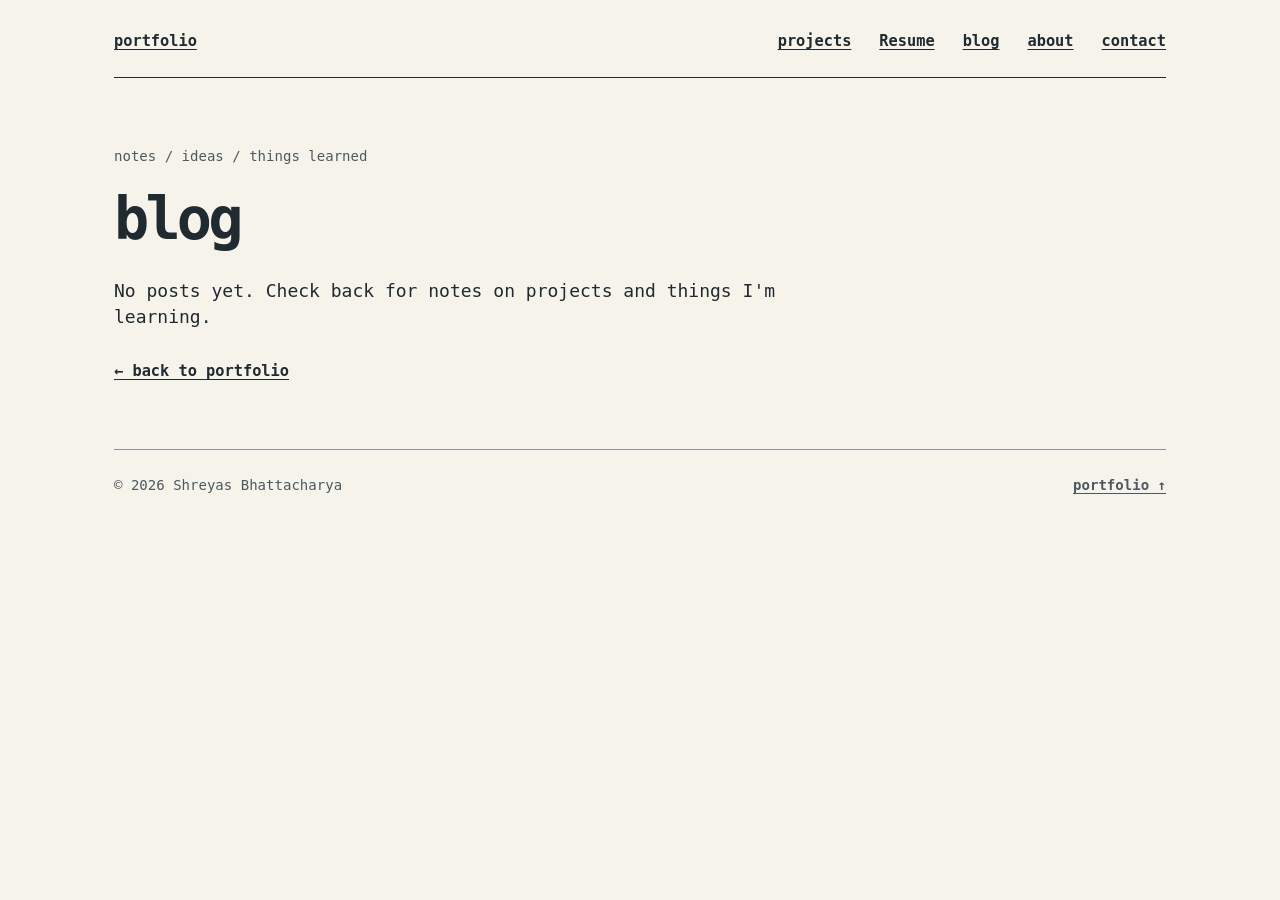
==== blog.html @ 928c16a8 "Add standalone resume and blog pages" ====
<!doctype html>
<html lang="en">
<head>
  <meta charset="utf-8">
  <meta name="viewport" content="width=device-width, initial-scale=1">
  <title>blog · Shreyas Bhattacharya</title>
  <meta name="description" content="Notes, ideas, and things learned by Shreyas Bhattacharya.">
  <link rel="icon" href="img/favicon.svg" type="image/svg+xml">
  <link rel="stylesheet" href="style.css">
</head>
<body>
  <a class="skip" href="#main">skip to content</a>
  <div class="page">
    <header>
      <a class="initials" href="index.html">portfolio</a>
      <nav aria-label="main navigation">
        <a href="index.html#projects">projects</a>
        <a href="resume.html">Resume</a>
        <a href="blog.html" aria-current="page">blog</a>
        <a href="index.html#about">about</a>
        <a href="index.html#contact">contact</a>
      </nav>
    </header>
    <div class="top-rule" aria-hidden="true"></div>
    <main id="main">
      <section class="intro" aria-labelledby="blog-title">
        <p class="eyebrow">notes / ideas / things learned</p>
        <h1 id="blog-title">blog</h1>
        <p>No posts yet. Check back for notes on projects and things I'm learning.</p>
        <!-- Add individual post links here as articles are published. -->
        <a href="index.html">← back to portfolio</a>
      </section>
    </main>
    <footer>
      <span>© 2026 Shreyas Bhattacharya</span>
      <a href="index.html">portfolio ↑</a>
    </footer>
  </div>
</body>
</html>
---- style.css ----
/* EDITING GUIDE
   Theme: colors, font, and base text size are in :root below.
   Layout: .page controls the content width and side padding.
   Mobile: the final @media block applies below 700px.
   Keep the existing section order: later rules can override earlier ones.
*/

/* Theme */
:root {
  color-scheme: light;
  --background: #f6f3eb;
  --text: #202a31;
  --muted: #4b5960;
  --rule: #899399;
  font-family: ui-monospace, "DejaVu Sans Mono", Menlo, Consolas, monospace;
  font-size: 18px;
  line-height: 1.45;
  background: var(--background);
  color: var(--text);
}

/* CSS-only themes; the selected radio resets when the page reloads. */
:root:has(#theme-orange:checked) {
  color-scheme: dark;
  --background: #b94b00;
  --text: #fffaf0;
  --muted: #fff1db;
  --rule: #df8a4c;
}

:root:has(#theme-projector:checked) {
  color-scheme: dark;
  --background: #102a43;
  --text: #f0f4f8;
  --muted: #bcccdc;
  --rule: #486581;
}

/* Base layout and links */
* {
  box-sizing: border-box;
}

body {
  margin: 0;
  min-height: 100vh;
  background: var(--background);
}

.page {
  max-width: 1132px;
  padding: 0 40px;
  margin: auto;
}

a {
  color: inherit;
  font-weight: 700;
  text-decoration: underline;
  text-underline-offset: 3px;
}

a:focus-visible {
  outline: 2px solid var(--text);
  outline-offset: 5px;
}

/* Header and navigation */
header {
  display: flex;
  align-items: center;
  justify-content: space-between;
  gap: 24px;
  padding: 30px 0 25px;
}

.initials {
  font-size: .85rem;
}

nav {
  display: flex;
  flex-wrap: wrap;
  gap: 28px;
  font-size: .85rem;
}

.theme-picker {
  display: flex;
  align-items: center;
  gap: 9px;
}

.theme-choice {
  position: absolute;
  width: 1px;
  height: 1px;
  padding: 0;
  margin: -1px;
  overflow: hidden;
  clip: rect(0, 0, 0, 0);
  white-space: nowrap;
  clip-path: inset(50%);
  border: 0;
}

.theme-swatch {
  display: block;
  width: 15px;
  height: 15px;
  cursor: pointer;
  border: 1px solid var(--text);
  border-radius: 2px;
}

.theme-swatch-light {
  background: #f6f3eb;
}

.theme-swatch-orange {
  background: #b94b00;
}

.theme-swatch-projector {
  background: #102a43;
}

.theme-choice:checked + .theme-swatch {
  box-shadow: 0 0 0 1px var(--background), 0 0 0 2px var(--text);
}

.theme-choice:focus-visible + .theme-swatch {
  outline: 2px solid var(--text);
  outline-offset: 4px;
}

.visually-hidden {
  position: absolute;
  width: 1px;
  height: 1px;
  padding: 0;
  margin: -1px;
  overflow: hidden;
  clip: rect(0, 0, 0, 0);
  white-space: nowrap;
  clip-path: inset(50%);
  border: 0;
}

.top-rule {
  height: 1px;
  background: var(--text);
}

/* Introduction and typography */
.intro {
  padding: 68px 0 66px;
}

.eyebrow, .project-number, .section-heading span, .tech, .note, footer {
  font-size: .78rem;
  color: var(--muted);
}

.eyebrow {
  margin: 0 0 17px;
}

h1, h2, h3 {
  color: var(--text);
  line-height: 1.2;
}

h1 {
  font-size: clamp(2rem, 5vw, 3.25rem);
  letter-spacing: -.065em;
  margin: 0 0 24px;
}

h1 span {
  color: var(--muted);
}

h2 {
  font-size: 1.8rem;
  margin: 0;
  letter-spacing: -.04em;
}

h3 {
  font-size: 1.2rem;
  margin: 0 0 15px;
}

p {
  margin: 0 0 1.1em;
}

.intro > p {
  max-width: 760px;
}

.languages {
  display: flex;
  flex-wrap: wrap;
  gap: 10px;
  list-style: none;
  padding: 0;
  margin: 0 0 24px;
}

.languages li {
  border: 1px solid var(--text);
  border-radius: 5px;
  padding: 7px 13px;
  font-size: .82rem;
  font-weight: 700;
}

.intro > a {
  display: inline-block;
  margin-top: 10px;
  font-size: .85rem;
}

/* Content sections and projects */
section:not(.intro) {
  padding: 32px 0 38px;
  border-top: 1px solid var(--rule);
  scroll-margin-top: 24px;
}

.section-heading {
  display: flex;
  align-items: baseline;
  justify-content: space-between;
  gap: 20px;
  margin-bottom: 34px;
}

article {
  max-width: 100%;
  margin-bottom: 48px;
}

.project-number {
  margin-bottom: 9px;
}

.tech {
  margin-top: 18px;
  margin-bottom: 12px;
}

.project-links, .contact-links {
  display: flex;
  flex-wrap: wrap;
  gap: 26px;
  font-size: .85rem;
}

.note {
  max-width: 770px;
  margin-bottom: 0;
}

/* About */
blockquote {
  font-style: italic;
  border-left: 2px solid var(--text);
  padding-left: 22px;
  margin: 26px 0 26px 20px;
}

.skills {
  color: var(--muted);
}

/* Footer */
footer {
  border-top: 1px solid var(--rule);
  display: flex;
  justify-content: space-between;
  gap: 20px;
  padding: 25px 0 32px;
}

/* Keyboard accessibility */
.skip {
  position: absolute;
  top: 10px;
  left: 16px;
  transform: translateY(-160%);
  background: var(--background);
  padding: 8px;
}

.skip:focus {
  transform: none;
}

/* Project screenshots with an accessible expand control */
.project-image-wrap {
  float: left;
  width: 40%;
  position: relative;
  border: 8px solid var(--text);
  margin: 0 1.5rem 1rem 0;
}

.project-image {
  display: block;
  width: 100%;
  height: auto;
}

.image-expand, .viewer-close {
  display: grid;
  place-items: center;
  border: 1px solid var(--text);
  color: var(--text);
  background: var(--background);
  font: inherit;
  font-weight: 700;
  cursor: pointer;
}

.image-expand {
  position: absolute;
  top: 8px;
  right: 8px;
  width: 38px;
  height: 38px;
  border-radius: 4px;
  font-size: 1.5rem;
  line-height: 1;
}

.image-viewer {
  position: fixed;
  inset: 0;
  width: 100vw;
  height: 100vh;
  max-width: none;
  max-height: none;
  padding: 56px 24px 24px;
  border: 0;
  background: rgb(0 0 0 / 92%);
}

.image-viewer::backdrop {
  background: rgb(0 0 0 / 92%);
}

.image-viewer img {
  display: block;
  width: 100%;
  height: 100%;
  object-fit: contain;
}

.viewer-close {
  position: absolute;
  top: 12px;
  right: 16px;
  width: 40px;
  height: 40px;
  border-color: white;
  color: white;
  background: transparent;
  border-radius: 50%;
  font-size: 1.8rem;
}

.image-expand:focus-visible, .viewer-close:focus-visible {
  outline: 3px solid var(--muted);
  outline-offset: 3px;
}

article::after {
  content: "";
  display: block;
  clear: both;
}

/* Small screens: remove image floats and reduce spacing */
@media (max-width: 699px) {
  :root {
    font-size: 17px;
  }

  .page {
    padding: 0 16px;
  }

  header {
    padding: 24px 0 22px;
    gap: 16px;
    align-items: flex-start;
    flex-wrap: wrap;
  }

  nav {
    gap: 16px;
  }

  .intro {
    padding: 48px 0;
  }

  .section-heading {
    display: block;
    margin-bottom: 28px;
  }

  .section-heading span {
    display: block;
    margin-top: 10px;
  }

  .project-image-wrap {
    float: none;
    width: 100%;
    margin: 0 0 20px;
  }

  footer {
    flex-wrap: wrap;
  }

}
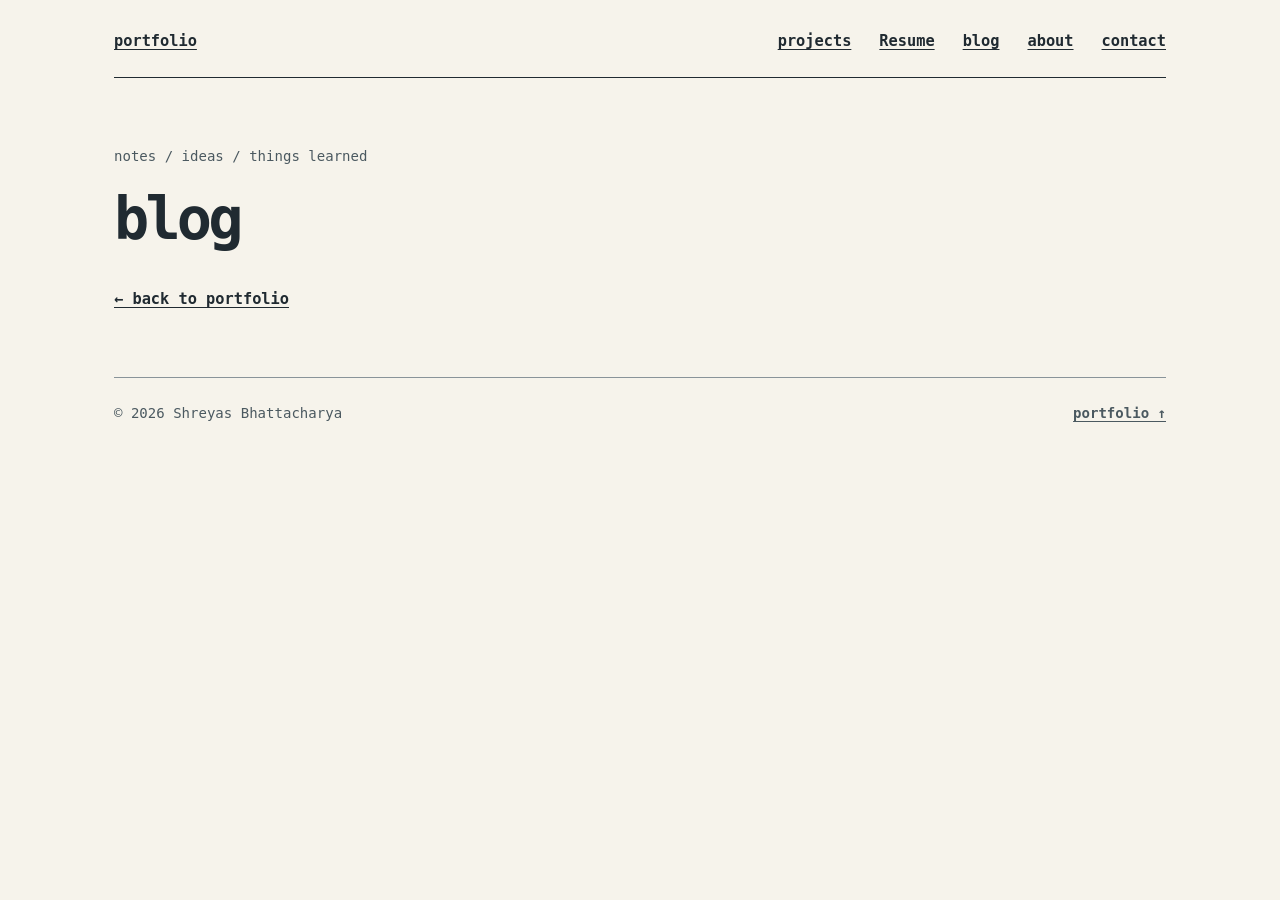
==== commit 8ed86a85: "Remove project placeholders and update about section" ====
--- a/blog.html
+++ b/blog.html
@@ -26,7 +26,6 @@
       <section class="intro" aria-labelledby="blog-title">
         <p class="eyebrow">notes / ideas / things learned</p>
         <h1 id="blog-title">blog</h1>
-        <p>No posts yet. Check back for notes on projects and things I'm learning.</p>
         <!-- Add individual post links here as articles are published. -->
         <a href="index.html">← back to portfolio</a>
       </section>
